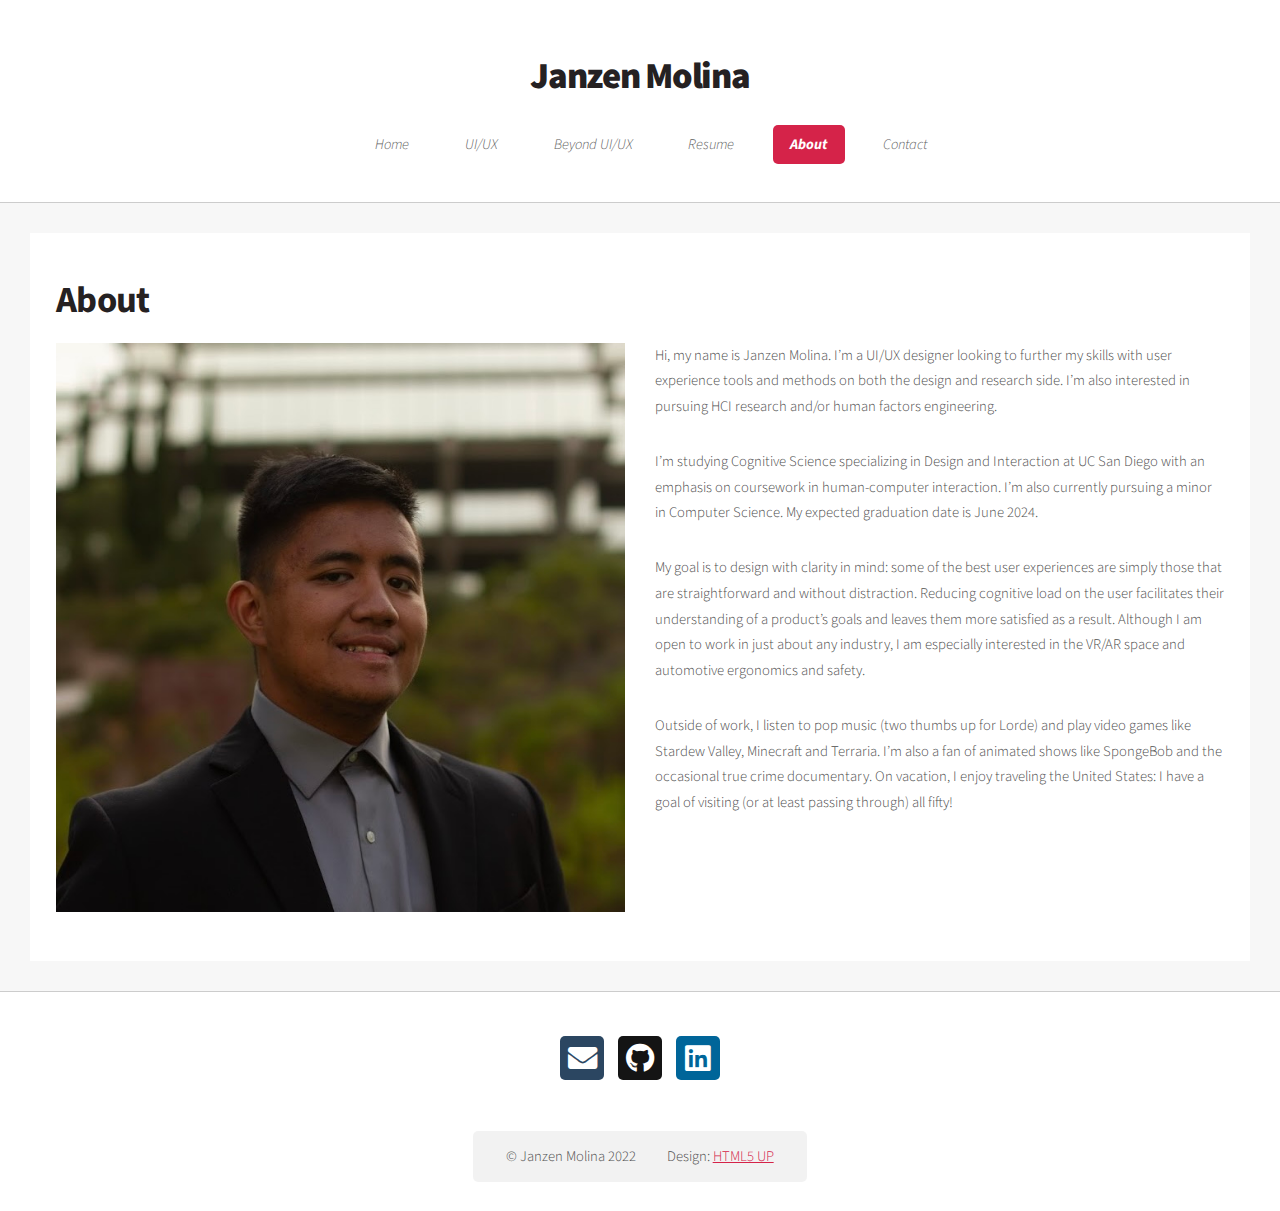
==== about.html @ df63ed5b "Portfolio website version 1.0" ====
<!DOCTYPE HTML>
<!--
	Dopetrope by HTML5 UP
	html5up.net | @ajlkn
	Free for personal and commercial use under the CCA 3.0 license (html5up.net/license)
-->
<html lang="en">
	<head>
		<title>Janzen Molina: About</title>
		<meta charset="utf-8">
		<meta name="viewport" content="width=device-width, initial-scale=1, user-scalable=no">
		<link rel="stylesheet" href="assets/css/main.css">
	</head>
	<body class="no-sidebar is-preload">
		<div id="page-wrapper">

			<!-- Header -->
				<section id="header">

					<!-- Logo -->
						<h1><a href="home.html">Janzen Molina</a></h1>

					<!-- Nav -->
						<nav id="nav">
							<ul>
								<li><a href="home.html">Home</a></li>
								<li>
									<a href="#">UI/UX</a>
									<ul>
										<li><a href="acm-website.html">ACM at UCSD Website</a></li>
										<li><a href="navassist.html">NavAssist</a></li>
										<li><a href="civictechjobs.html">Civic Tech Jobs</a></li>
										<li><a href="zoomredesign.html">Zoom Redesign</a></li>
									</ul>
								</li>
								<li>
									<a href="#">Beyond UI/UX</a>
									<ul>
										<!-- <li><a href="grove.html">Grove</a></li> -->
										<li><a href="synposium.html">SYNposium Banner</a></li>
										<li><a href="vrexhibition.html">VR Exhibition Night</a></li>
									</ul>
								</li>
								<li><a href="resume.html">Resume</a></li>
								<li class="current"><a href="about.html">About</a></li>
								<li><a href="contact.html">Contact</a></li>
							</ul>
						</nav>

				</section>

			<!-- Main -->
				<section id="main">
					<div class="container">

						<!-- Content -->
							<article class="box post">
								<header>
									<h2>About</h2>
								</header>
								<div class="row">
									<div class="col-6 col-12-medium">
											<div class="col-4"><span class="image fit"><img src="images/portrait-square.jpeg" alt=""></span></div>
									</div>
									<div class="col-6 col-12-medium">
										<p>Hi, my name is Janzen Molina. I’m a UI/UX designer looking to further my skills with user experience tools and methods on both the design and research side. I’m also interested in pursuing HCI research and/or human factors engineering.</p>
										<p>I’m studying Cognitive Science specializing in Design and Interaction at UC San Diego with an emphasis on coursework in human-computer interaction. I’m also currently pursuing a minor in Computer Science. My expected graduation date is June 2024.</p>
										<p>My goal is to design with clarity in mind: some of the best user experiences are simply those that are straightforward and without distraction. Reducing cognitive load on the user facilitates their understanding of a product’s goals and leaves them more satisfied as a result. Although I am open to work in just about any industry, I am especially interested in the VR/AR space and automotive ergonomics and safety.</p>
										<p>Outside of work, I listen to pop music (two thumbs up for Lorde) and play video games like Stardew Valley, Minecraft and Terraria. I’m also a fan of animated shows like SpongeBob and the occasional true crime documentary. On vacation, I enjoy traveling the United States: I have a goal of visiting (or at least passing through) all fifty! </p>
									</div>
								</div>
							</article>
						</div>
				</section>
				<!-- Footer -->
							<div id="copyright">
								<ul class="social">
										<li><a class="icon solid fa-envelope" href="mailto:jkmolina@ucsd.edu"><span class="label">Email</span></a></li>
										<li><a class="icon brands fa-github" href="https://github.com/janzenmolina"><span class="label">GitHub</span></a></li>
										<li><a class="icon brands fa-linkedin" href="https://www.linkedin.com/in/janzenmolina/"><span class="label">LinkedIn</span></a></li>
								</ul>
										<ul class="links">
											<li>&copy; Janzen Molina 2022</li><li>Design: <a href="http://html5up.net">HTML5 UP</a></li>
										</ul>
							</div>
			</div>

				

		<!-- Scripts -->
			<script src="assets/js/jquery.min.js"></script>
			<script src="assets/js/jquery.dropotron.min.js"></script>
			<script src="assets/js/browser.min.js"></script>
			<script src="assets/js/breakpoints.min.js"></script>
			<script src="assets/js/util.js"></script>
			<script src="assets/js/main.js"></script>

	</body>
</html>
---- assets/css/main.css ----
@import url("fontawesome-all.min.css");
@import url("https://fonts.googleapis.com/css?family=Source+Sans+Pro:300,400,700,900,300italic");

/*
	Dopetrope by HTML5 UP
	html5up.net | @ajlkn
	Free for personal and commercial use under the CCA 3.0 license (html5up.net/license)
*/

html, body, div, span, applet, object,
iframe, h1, h2, h3, h4, h5, h6, p, blockquote,
pre, a, abbr, acronym, address, big, cite,
code, del, dfn, em, img, ins, kbd, q, s, samp,
small, strike, strong, sub, sup, tt, var, b,
u, i, center, dl, dt, dd, ol, ul, li, fieldset,
form, label, legend, table, caption, tbody,
tfoot, thead, tr, th, td, article, aside,
canvas, details, embed, figure, figcaption,
footer, header, hgroup, menu, nav, output, ruby,
section, summary, time, mark, audio, video {
	margin: 0;
	padding: 0;
	border: 0;
	font-size: 100%;
	font: inherit;
	vertical-align: baseline;}

article, aside, details, figcaption, figure,
footer, header, hgroup, menu, nav, section {
	display: block;}

body {
	line-height: 1;
}

ol, ul {
	list-style: none;
}

blockquote, q {
	quotes: none;
}

	blockquote:before, blockquote:after, q:before, q:after {
		content: '';
		content: none;
	}

table {
	border-collapse: collapse;
	border-spacing: 0;
}

body {
	-webkit-text-size-adjust: none;
}

mark {
	background-color: transparent;
	color: inherit;
}

input::-moz-focus-inner {
	border: 0;
	padding: 0;
}

input, select, textarea {
	-moz-appearance: none;
	-webkit-appearance: none;
	-ms-appearance: none;
	appearance: none;
}

/* Basic */

	html {
		box-sizing: border-box;
	}

	*, *:before, *:after {
		box-sizing: inherit;
	}

	body {
		background: #252122;
		background-image: url("images/bg02.png");
	}

		body.is-preload *, body.is-preload *:before, body.is-preload *:after {
			-moz-animation: none !important;
			-webkit-animation: none !important;
			-ms-animation: none !important;
			animation: none !important;
			-moz-transition: none !important;
			-webkit-transition: none !important;
			-ms-transition: none !important;
			transition: none !important;
		}

	body, input, textarea, select {
		font-family: 'Source Sans Pro';
		font-weight: 300;
		color: #4d4d4d;
		font-size: 14pt;
		line-height: 1.75em;
	}

	strong, b {
		color: #252122;
		font-weight: 600;
	}

	i, em {
		font-style: italic;
	}

	sub {
		position: relative;
		top: 0.5em;
		font-size: 0.8em;
	}

	sup {
		position: relative;
		top: -0.5em;
		font-size: 0.8em;
	}

	blockquote {
		border-left: solid 0.75em #dddddd;
		padding: 1em 0 1em 1.5em;
		font-style: italic;
	}

	h1, h2, h3, h4, h5, h6 {
		color: #252122;
		font-weight: 700;
	}

	h1 a, h2 a, h3 a, h4 a, h5 a, h6 a {
		color: inherit;
		text-decoration: none;
	}

	h2 {
		font-size: 1.5em;
	}

	h3 {
		font-size: 1.35em;
	}

	a {
		color: #d52349;
		text-decoration: underline;
	}

		a:hover {
			text-decoration: none;
		}

	br.clear {
		clear: both;
	}

	hr {
		border: 0;
		border-top: solid 1px #dddddd;
		height: 1px;
		margin: 2em 0 2em 0;
	}

	p, ul, ol, dl, table {
		margin-bottom: 2em;
	}

/* Container */

	.container {
		margin: 0 auto;
		max-width: 100%;
		width: 70em;
	}

		@media screen and (max-width: 1680px) {

			.container {
				width: 70em;
			}

		}

		@media screen and (max-width: 1280px) {

			.container {
				width: calc(100% - 60px);
			}

		}

		@media screen and (max-width: 980px) {

			.container {
				width: calc(100% - 80px);
			}

		}

		@media screen and (max-width: 736px) {

			.container {
				width: calc(100% - 40px);
			}

		}

/* Row */

	.row {
		display: flex;
		flex-wrap: wrap;
		box-sizing: border-box;
		align-items: stretch;
	}

		.row > * {
			box-sizing: border-box;
		}

		.row.gtr-uniform > * > :last-child {
			margin-bottom: 0;
		}

		.row.aln-left {
			justify-content: flex-start;
		}

		.row.aln-center {
			justify-content: center;
		}

		.row.aln-right {
			justify-content: flex-end;
		}

		.row.aln-top {
			align-items: flex-start;
		}

		.row.aln-middle {
			align-items: center;
		}

		.row.aln-bottom {
			align-items: flex-end;
		}

		.row > .imp {
			order: -1;
		}

		.row > .col-1 {
			width: 8.33333%;
		}

		.row > .off-1 {
			margin-left: 8.33333%;
		}

		.row > .col-2 {
			width: 16.66667%;
		}

		.row > .off-2 {
			margin-left: 16.66667%;
		}

		.row > .col-3 {
			width: 25%;
		}

		.row > .off-3 {
			margin-left: 25%;
		}

		.row > .col-4 {
			width: 33.33333%;
		}

		.row > .off-4 {
			margin-left: 33.33333%;
		}

		.row > .col-5 {
			width: 41.66667%;
		}

		.row > .off-5 {
			margin-left: 41.66667%;
		}

		.row > .col-6 {
			width: 50%;
		}

		.row > .off-6 {
			margin-left: 50%;
		}

		.row > .col-7 {
			width: 58.33333%;
		}

		.row > .off-7 {
			margin-left: 58.33333%;
		}

		.row > .col-8 {
			width: 66.66667%;
		}

		.row > .off-8 {
			margin-left: 66.66667%;
		}

		.row > .col-9 {
			width: 75%;
		}

		.row > .off-9 {
			margin-left: 75%;
		}

		.row > .col-10 {
			width: 83.33333%;
		}

		.row > .off-10 {
			margin-left: 83.33333%;
		}

		.row > .col-11 {
			width: 91.66667%;
		}

		.row > .off-11 {
			margin-left: 91.66667%;
		}

		.row > .col-12 {
			width: 100%;
		}

		.row > .off-12 {
			margin-left: 100%;
		}

		.row.gtr-0 {
			margin-top: 0px;
			margin-left: 0px;
		}

			.row.gtr-0 > * {
				padding: 0px 0 0 0px;
			}

			.row.gtr-0.gtr-uniform {
				margin-top: 0px;
			}

				.row.gtr-0.gtr-uniform > * {
					padding-top: 0px;
				}

		.row.gtr-25 {
			margin-top: -12.5px;
			margin-left: -12.5px;
		}

			.row.gtr-25 > * {
				padding: 12.5px 0 0 12.5px;
			}

			.row.gtr-25.gtr-uniform {
				margin-top: -12.5px;
			}

				.row.gtr-25.gtr-uniform > * {
					padding-top: 12.5px;
				}

		.row.gtr-50 {
			margin-top: -25px;
			margin-left: -25px;
		}

			.row.gtr-50 > * {
				padding: 25px 0 0 25px;
			}

			.row.gtr-50.gtr-uniform {
				margin-top: -25px;
			}

				.row.gtr-50.gtr-uniform > * {
					padding-top: 25px;
				}

		.row {
			margin-top: -50px;
			margin-left: -50px;
		}

			.row > * {
				padding: 50px 0 0 50px;
			}

			.row.gtr-uniform {
				margin-top: -50px;
			}

				.row.gtr-uniform > * {
					padding-top: 50px;
				}

		.row.gtr-150 {
			margin-top: -75px;
			margin-left: -75px;
		}

			.row.gtr-150 > * {
				padding: 75px 0 0 75px;
			}

			.row.gtr-150.gtr-uniform {
				margin-top: -75px;
			}

				.row.gtr-150.gtr-uniform > * {
					padding-top: 75px;
				}

		.row.gtr-200 {
			margin-top: -100px;
			margin-left: -100px;
		}

			.row.gtr-200 > * {
				padding: 100px 0 0 100px;
			}

			.row.gtr-200.gtr-uniform {
				margin-top: -100px;
			}

				.row.gtr-200.gtr-uniform > * {
					padding-top: 100px;
				}

		@media screen and (max-width: 1680px) {

			.row {
				display: flex;
				flex-wrap: wrap;
				box-sizing: border-box;
				align-items: stretch;
			}

				.row > * {
					box-sizing: border-box;
				}

				.row.gtr-uniform > * > :last-child {
					margin-bottom: 0;
				}

				.row.aln-left {
					justify-content: flex-start;
				}

				.row.aln-center {
					justify-content: center;
				}

				.row.aln-right {
					justify-content: flex-end;
				}

				.row.aln-top {
					align-items: flex-start;
				}

				.row.aln-middle {
					align-items: center;
				}

				.row.aln-bottom {
					align-items: flex-end;
				}

				.row > .imp-xlarge {
					order: -1;
				}

				.row > .col-1-xlarge {
					width: 8.33333%;
				}

				.row > .off-1-xlarge {
					margin-left: 8.33333%;
				}

				.row > .col-2-xlarge {
					width: 16.66667%;
				}

				.row > .off-2-xlarge {
					margin-left: 16.66667%;
				}

				.row > .col-3-xlarge {
					width: 25%;
				}

				.row > .off-3-xlarge {
					margin-left: 25%;
				}

				.row > .col-4-xlarge {
					width: 33.33333%;
				}

				.row > .off-4-xlarge {
					margin-left: 33.33333%;
				}

				.row > .col-5-xlarge {
					width: 41.66667%;
				}

				.row > .off-5-xlarge {
					margin-left: 41.66667%;
				}

				.row > .col-6-xlarge {
					width: 50%;
				}

				.row > .off-6-xlarge {
					margin-left: 50%;
				}

				.row > .col-7-xlarge {
					width: 58.33333%;
				}

				.row > .off-7-xlarge {
					margin-left: 58.33333%;
				}

				.row > .col-8-xlarge {
					width: 66.66667%;
				}

				.row > .off-8-xlarge {
					margin-left: 66.66667%;
				}

				.row > .col-9-xlarge {
					width: 75%;
				}

				.row > .off-9-xlarge {
					margin-left: 75%;
				}

				.row > .col-10-xlarge {
					width: 83.33333%;
				}

				.row > .off-10-xlarge {
					margin-left: 83.33333%;
				}

				.row > .col-11-xlarge {
					width: 91.66667%;
				}

				.row > .off-11-xlarge {
					margin-left: 91.66667%;
				}

				.row > .col-12-xlarge {
					width: 100%;
				}

				.row > .off-12-xlarge {
					margin-left: 100%;
				}

				.row.gtr-0 {
					margin-top: 0px;
					margin-left: 0px;
				}

					.row.gtr-0 > * {
						padding: 0px 0 0 0px;
					}

					.row.gtr-0.gtr-uniform {
						margin-top: 0px;
					}

						.row.gtr-0.gtr-uniform > * {
							padding-top: 0px;
						}

				.row.gtr-25 {
					margin-top: -12.5px;
					margin-left: -12.5px;
				}

					.row.gtr-25 > * {
						padding: 12.5px 0 0 12.5px;
					}

					.row.gtr-25.gtr-uniform {
						margin-top: -12.5px;
					}

						.row.gtr-25.gtr-uniform > * {
							padding-top: 12.5px;
						}

				.row.gtr-50 {
					margin-top: -25px;
					margin-left: -25px;
				}

					.row.gtr-50 > * {
						padding: 25px 0 0 25px;
					}

					.row.gtr-50.gtr-uniform {
						margin-top: -25px;
					}

						.row.gtr-50.gtr-uniform > * {
							padding-top: 25px;
						}

				.row {
					margin-top: -50px;
					margin-left: -50px;
				}

					.row > * {
						padding: 50px 0 0 50px;
					}

					.row.gtr-uniform {
						margin-top: -50px;
					}

						.row.gtr-uniform > * {
							padding-top: 50px;
						}

				.row.gtr-150 {
					margin-top: -75px;
					margin-left: -75px;
				}

					.row.gtr-150 > * {
						padding: 75px 0 0 75px;
					}

					.row.gtr-150.gtr-uniform {
						margin-top: -75px;
					}

						.row.gtr-150.gtr-uniform > * {
							padding-top: 75px;
						}

				.row.gtr-200 {
					margin-top: -100px;
					margin-left: -100px;
				}

					.row.gtr-200 > * {
						padding: 100px 0 0 100px;
					}

					.row.gtr-200.gtr-uniform {
						margin-top: -100px;
					}

						.row.gtr-200.gtr-uniform > * {
							padding-top: 100px;
						}

		}

		@media screen and (max-width: 1280px) {

			.row {
				display: flex;
				flex-wrap: wrap;
				box-sizing: border-box;
				align-items: stretch;
			}

				.row > * {
					box-sizing: border-box;
				}

				.row.gtr-uniform > * > :last-child {
					margin-bottom: 0;
				}

				.row.aln-left {
					justify-content: flex-start;
				}

				.row.aln-center {
					justify-content: center;
				}

				.row.aln-right {
					justify-content: flex-end;
				}

				.row.aln-top {
					align-items: flex-start;
				}

				.row.aln-middle {
					align-items: center;
				}

				.row.aln-bottom {
					align-items: flex-end;
				}

				.row > .imp-large {
					order: -1;
				}

				.row > .col-1-large {
					width: 8.33333%;
				}

				.row > .off-1-large {
					margin-left: 8.33333%;
				}

				.row > .col-2-large {
					width: 16.66667%;
				}

				.row > .off-2-large {
					margin-left: 16.66667%;
				}

				.row > .col-3-large {
					width: 25%;
				}

				.row > .off-3-large {
					margin-left: 25%;
				}

				.row > .col-4-large {
					width: 33.33333%;
				}

				.row > .off-4-large {
					margin-left: 33.33333%;
				}

				.row > .col-5-large {
					width: 41.66667%;
				}

				.row > .off-5-large {
					margin-left: 41.66667%;
				}

				.row > .col-6-large {
					width: 50%;
				}

				.row > .off-6-large {
					margin-left: 50%;
				}

				.row > .col-7-large {
					width: 58.33333%;
				}

				.row > .off-7-large {
					margin-left: 58.33333%;
				}

				.row > .col-8-large {
					width: 66.66667%;
				}

				.row > .off-8-large {
					margin-left: 66.66667%;
				}

				.row > .col-9-large {
					width: 75%;
				}

				.row > .off-9-large {
					margin-left: 75%;
				}

				.row > .col-10-large {
					width: 83.33333%;
				}

				.row > .off-10-large {
					margin-left: 83.33333%;
				}

				.row > .col-11-large {
					width: 91.66667%;
				}

				.row > .off-11-large {
					margin-left: 91.66667%;
				}

				.row > .col-12-large {
					width: 100%;
				}

				.row > .off-12-large {
					margin-left: 100%;
				}

				.row.gtr-0 {
					margin-top: 0px;
					margin-left: 0px;
				}

					.row.gtr-0 > * {
						padding: 0px 0 0 0px;
					}

					.row.gtr-0.gtr-uniform {
						margin-top: 0px;
					}

						.row.gtr-0.gtr-uniform > * {
							padding-top: 0px;
						}

				.row.gtr-25 {
					margin-top: -7.5px;
					margin-left: -7.5px;
				}

					.row.gtr-25 > * {
						padding: 7.5px 0 0 7.5px;
					}

					.row.gtr-25.gtr-uniform {
						margin-top: -7.5px;
					}

						.row.gtr-25.gtr-uniform > * {
							padding-top: 7.5px;
						}

				.row.gtr-50 {
					margin-top: -15px;
					margin-left: -15px;
				}

					.row.gtr-50 > * {
						padding: 15px 0 0 15px;
					}

					.row.gtr-50.gtr-uniform {
						margin-top: -15px;
					}

						.row.gtr-50.gtr-uniform > * {
							padding-top: 15px;
						}

				.row {
					margin-top: -30px;
					margin-left: -30px;
				}

					.row > * {
						padding: 30px 0 0 30px;
					}

					.row.gtr-uniform {
						margin-top: -30px;
					}

						.row.gtr-uniform > * {
							padding-top: 30px;
						}

				.row.gtr-150 {
					margin-top: -45px;
					margin-left: -45px;
				}

					.row.gtr-150 > * {
						padding: 45px 0 0 45px;
					}

					.row.gtr-150.gtr-uniform {
						margin-top: -45px;
					}

						.row.gtr-150.gtr-uniform > * {
							padding-top: 45px;
						}

				.row.gtr-200 {
					margin-top: -60px;
					margin-left: -60px;
				}

					.row.gtr-200 > * {
						padding: 60px 0 0 60px;
					}

					.row.gtr-200.gtr-uniform {
						margin-top: -60px;
					}

						.row.gtr-200.gtr-uniform > * {
							padding-top: 60px;
						}

		}

		@media screen and (max-width: 980px) {

			.row {
				display: flex;
				flex-wrap: wrap;
				box-sizing: border-box;
				align-items: stretch;
			}

				.row > * {
					box-sizing: border-box;
				}

				.row.gtr-uniform > * > :last-child {
					margin-bottom: 0;
				}

				.row.aln-left {
					justify-content: flex-start;
				}

				.row.aln-center {
					justify-content: center;
				}

				.row.aln-right {
					justify-content: flex-end;
				}

				.row.aln-top {
					align-items: flex-start;
				}

				.row.aln-middle {
					align-items: center;
				}

				.row.aln-bottom {
					align-items: flex-end;
				}

				.row > .imp-medium {
					order: -1;
				}

				.row > .col-1-medium {
					width: 8.33333%;
				}

				.row > .off-1-medium {
					margin-left: 8.33333%;
				}

				.row > .col-2-medium {
					width: 16.66667%;
				}

				.row > .off-2-medium {
					margin-left: 16.66667%;
				}

				.row > .col-3-medium {
					width: 25%;
				}

				.row > .off-3-medium {
					margin-left: 25%;
				}

				.row > .col-4-medium {
					width: 33.33333%;
				}

				.row > .off-4-medium {
					margin-left: 33.33333%;
				}

				.row > .col-5-medium {
					width: 41.66667%;
				}

				.row > .off-5-medium {
					margin-left: 41.66667%;
				}

				.row > .col-6-medium {
					width: 50%;
				}

				.row > .off-6-medium {
					margin-left: 50%;
				}

				.row > .col-7-medium {
					width: 58.33333%;
				}

				.row > .off-7-medium {
					margin-left: 58.33333%;
				}

				.row > .col-8-medium {
					width: 66.66667%;
				}

				.row > .off-8-medium {
					margin-left: 66.66667%;
				}

				.row > .col-9-medium {
					width: 75%;
				}

				.row > .off-9-medium {
					margin-left: 75%;
				}

				.row > .col-10-medium {
					width: 83.33333%;
				}

				.row > .off-10-medium {
					margin-left: 83.33333%;
				}

				.row > .col-11-medium {
					width: 91.66667%;
				}

				.row > .off-11-medium {
					margin-left: 91.66667%;
				}

				.row > .col-12-medium {
					width: 100%;
				}

				.row > .off-12-medium {
					margin-left: 100%;
				}

				.row.gtr-0 {
					margin-top: 0px;
					margin-left: 0px;
				}

					.row.gtr-0 > * {
						padding: 0px 0 0 0px;
					}

					.row.gtr-0.gtr-uniform {
						margin-top: 0px;
					}

						.row.gtr-0.gtr-uniform > * {
							padding-top: 0px;
						}

				.row.gtr-25 {
					margin-top: -10px;
					margin-left: -10px;
				}

					.row.gtr-25 > * {
						padding: 10px 0 0 10px;
					}

					.row.gtr-25.gtr-uniform {
						margin-top: -10px;
					}

						.row.gtr-25.gtr-uniform > * {
							padding-top: 10px;
						}

				.row.gtr-50 {
					margin-top: -20px;
					margin-left: -20px;
				}

					.row.gtr-50 > * {
						padding: 20px 0 0 20px;
					}

					.row.gtr-50.gtr-uniform {
						margin-top: -20px;
					}

						.row.gtr-50.gtr-uniform > * {
							padding-top: 20px;
						}

				.row {
					margin-top: -40px;
					margin-left: -40px;
				}

					.row > * {
						padding: 40px 0 0 40px;
					}

					.row.gtr-uniform {
						margin-top: -40px;
					}

						.row.gtr-uniform > * {
							padding-top: 40px;
						}

				.row.gtr-150 {
					margin-top: -60px;
					margin-left: -60px;
				}

					.row.gtr-150 > * {
						padding: 60px 0 0 60px;
					}

					.row.gtr-150.gtr-uniform {
						margin-top: -60px;
					}

						.row.gtr-150.gtr-uniform > * {
							padding-top: 60px;
						}

				.row.gtr-200 {
					margin-top: -80px;
					margin-left: -80px;
				}

					.row.gtr-200 > * {
						padding: 80px 0 0 80px;
					}

					.row.gtr-200.gtr-uniform {
						margin-top: -80px;
					}

						.row.gtr-200.gtr-uniform > * {
							padding-top: 80px;
						}

		}

		@media screen and (max-width: 736px) {

			.row {
				display: flex;
				flex-wrap: wrap;
				box-sizing: border-box;
				align-items: stretch;
			}

				.row > * {
					box-sizing: border-box;
				}

				.row.gtr-uniform > * > :last-child {
					margin-bottom: 0;
				}

				.row.aln-left {
					justify-content: flex-start;
				}

				.row.aln-center {
					justify-content: center;
				}

				.row.aln-right {
					justify-content: flex-end;
				}

				.row.aln-top {
					align-items: flex-start;
				}

				.row.aln-middle {
					align-items: center;
				}

				.row.aln-bottom {
					align-items: flex-end;
				}

				.row > .imp-small {
					order: -1;
				}

				.row > .col-1-small {
					width: 8.33333%;
				}

				.row > .off-1-small {
					margin-left: 8.33333%;
				}

				.row > .col-2-small {
					width: 16.66667%;
				}

				.row > .off-2-small {
					margin-left: 16.66667%;
				}

				.row > .col-3-small {
					width: 25%;
				}

				.row > .off-3-small {
					margin-left: 25%;
				}

				.row > .col-4-small {
					width: 33.33333%;
				}

				.row > .off-4-small {
					margin-left: 33.33333%;
				}

				.row > .col-5-small {
					width: 41.66667%;
				}

				.row > .off-5-small {
					margin-left: 41.66667%;
				}

				.row > .col-6-small {
					width: 50%;
				}

				.row > .off-6-small {
					margin-left: 50%;
				}

				.row > .col-7-small {
					width: 58.33333%;
				}

				.row > .off-7-small {
					margin-left: 58.33333%;
				}

				.row > .col-8-small {
					width: 66.66667%;
				}

				.row > .off-8-small {
					margin-left: 66.66667%;
				}

				.row > .col-9-small {
					width: 75%;
				}

				.row > .off-9-small {
					margin-left: 75%;
				}

				.row > .col-10-small {
					width: 83.33333%;
				}

				.row > .off-10-small {
					margin-left: 83.33333%;
				}

				.row > .col-11-small {
					width: 91.66667%;
				}

				.row > .off-11-small {
					margin-left: 91.66667%;
				}

				.row > .col-12-small {
					width: 100%;
				}

				.row > .off-12-small {
					margin-left: 100%;
				}

				.row.gtr-0 {
					margin-top: 0px;
					margin-left: 0px;
				}

					.row.gtr-0 > * {
						padding: 0px 0 0 0px;
					}

					.row.gtr-0.gtr-uniform {
						margin-top: 0px;
					}

						.row.gtr-0.gtr-uniform > * {
							padding-top: 0px;
						}

				.row.gtr-25 {
					margin-top: -5px;
					margin-left: -5px;
				}

					.row.gtr-25 > * {
						padding: 5px 0 0 5px;
					}

					.row.gtr-25.gtr-uniform {
						margin-top: -5px;
					}

						.row.gtr-25.gtr-uniform > * {
							padding-top: 5px;
						}

				.row.gtr-50 {
					margin-top: -10px;
					margin-left: -10px;
				}

					.row.gtr-50 > * {
						padding: 10px 0 0 10px;
					}

					.row.gtr-50.gtr-uniform {
						margin-top: -10px;
					}

						.row.gtr-50.gtr-uniform > * {
							padding-top: 10px;
						}

				.row {
					margin-top: -20px;
					margin-left: -20px;
				}

					.row > * {
						padding: 20px 0 0 20px;
					}

					.row.gtr-uniform {
						margin-top: -20px;
					}

						.row.gtr-uniform > * {
							padding-top: 20px;
						}

				.row.gtr-150 {
					margin-top: -30px;
					margin-left: -30px;
				}

					.row.gtr-150 > * {
						padding: 30px 0 0 30px;
					}

					.row.gtr-150.gtr-uniform {
						margin-top: -30px;
					}

						.row.gtr-150.gtr-uniform > * {
							padding-top: 30px;
						}

				.row.gtr-200 {
					margin-top: -40px;
					margin-left: -40px;
				}

					.row.gtr-200 > * {
						padding: 40px 0 0 40px;
					}

					.row.gtr-200.gtr-uniform {
						margin-top: -40px;
					}

						.row.gtr-200.gtr-uniform > * {
							padding-top: 40px;
						}

		}

/* Form */

	form label {
		display: block;
		color: #252122;
		font-weight: 400;
		margin: 0 0 0.5em 0;
	}

	form input[type=text],
	form input[type=email],
	form input[type=password],
	form select,
	form textarea {
		-webkit-appearance: none;
		display: block;
		border: 0;
		padding: 0.75em 1em;
		font-size: 1em;
		border-radius: 5px;
		border: solid 1px #dddddd;
		background: #fff;
		width: 100%;
	}

		form input[type=text]:focus,
		form input[type=email]:focus,
		form input[type=password]:focus,
		form select:focus,
		form textarea:focus {
			box-shadow: inset 0px 0px 1px 1px #43bff0;
		}

	form textarea {
		height: 15em;
	}

	form ::-webkit-input-placeholder {
		color: #555 !important;
	}

	form :-moz-placeholder {
		color: #555 !important;
	}

	form ::-moz-placeholder {
		color: #555 !important;
	}

	form :-ms-input-placeholder {
		color: #555 !important;
	}

	form ::-moz-focus-inner {
		border: 0;
	}

/* Tables */

	table {
		width: 100%;
	}

		table tr {
			border-top: solid 1px #dddddd;
		}

			table tr:first-child {
				border-top: 0;
			}

		table td {
			padding: 0.5em 1em 0.5em 1em;
		}

		table th {
			text-align: left;
			padding: 0.5em 1em 0.5em 1em;
			font-weight: 700;
			margin: 0 0 1em 0;
		}

		table thead {
			border-bottom: solid 2px #dddddd;
		}

/* Section/Article */

	section, article {
		margin-bottom: 2.5em;
	}

		section > :last-child, section:last-child, article > :last-child, article:last-child {
			margin-bottom: 0;
		}

	header {
		margin: 0 0 1.5em 0;
	}

		header > p {
			display: block;
			font-style: italic;
			margin: 0.5em 0 0 0;
			padding-bottom: 0.5em;
		}

		header.major {
			position: relative;
			text-align: center;
			border-top: solid 1px #ccc;
			top: 1em;
			margin: 0 0 3em 0;
		}

			header.major h2 {
				background: #fff;
				position: relative;
				top: -0.65em;
				display: inline;
				margin: 0;
				padding: 0 1em 0 1em;
			}

	footer {
		margin: 2.25em 0 0 0;
	}

/* Box */

	.box {
		background: #ffffff;
		padding: 2.75em 1.75em 2.75em 1.75em;
	}

		.box .image.featured {
			position: relative;
			width: auto;
			left: 1.75em;
			top: 1.75em;
			margin: -4.5em 0 4.25em -3.5em;
		}

		.box.post header {
			padding-top: 1em;
			margin: 0 0 2em 0;
		}

		.box.post h2 {
			font-size: 2.5em;
			letter-spacing: -0.015em;
		}

		.box.post header > p {
			margin-top: 1.25em;
			font-size: 1.25em;
		}

		.box footer ul.actions {
			margin-bottom: 0;
		}


/* Button */

	input[type="button"],
	input[type="submit"],
	input[type="reset"],
	button,
	.button {
		-webkit-appearance: none;
		display: inline-block;
		text-decoration: none;
		cursor: pointer;
		border: 0;
		border-radius: 5px;
		background: #d52349;
		color: #fff !important;
		font-weight: 700;
		outline: 0;
		font-size: 1.1em;
		padding: 0.65em 1.5em 0.65em 1.5em;
		text-align: center;
		-moz-transition: background-color .25s ease-in-out;
		-webkit-transition: background-color .25s ease-in-out;
		-ms-transition: background-color .25s ease-in-out;
		transition: background-color .25s ease-in-out;
	}

		input[type="button"]:hover,
		input[type="submit"]:hover,
		input[type="reset"]:hover,
		button:hover,
		.button:hover {
			background: #e53359;
		}

		input[type="button"]:active,
		input[type="submit"]:active,
		input[type="reset"]:active,
		button:active,
		.button:active {
			background: #c51349;
		}

		input[type="button"].alt,
		input[type="submit"].alt,
		input[type="reset"].alt,
		button.alt,
		.button.alt {
			background: #252122;
		}

			input[type="button"].alt:hover,
			input[type="submit"].alt:hover,
			input[type="reset"].alt:hover,
			button.alt:hover,
			.button.alt:hover {
				background: #353132;
			}

			input[type="button"].alt:active,
			input[type="submit"].alt:active,
			input[type="reset"].alt:active,
			button.alt:active,
			.button.alt:active {
				background: #151112;
			}

		input[type="button"].icon:before,
		input[type="submit"].icon:before,
		input[type="reset"].icon:before,
		button.icon:before,
		.button.icon:before {
			opacity: 0.35;
			position: relative;
			top: 0.05em;
			margin-right: 0.75em;
		}

		input[type="button"].large,
		input[type="submit"].large,
		input[type="reset"].large,
		button.large,
		.button.large {
			font-size: 1.5em;
			padding: 0.75em 1.5em 0.75em 1.5em;
		}

/* Image */

	.image {
		display: inline-block;
		outline: 0;
	}

		.image img {
			display: block;
			width: 100%;
		}

		.image.centered {
			display: block;
			margin: 0 0 2em 0;
		}

			.image.centered img {
				margin: 0 auto;
				width: auto;
			}

		.image.featured {
			display: block;
			width: 100%;
			margin: 0 0 2em 0;

		}

		.image.left {
			float: left;
			margin: 0 2em 2em 0;
		}

/* List */

	ul {
		list-style: disc;
		padding-left: 1em;
	}

		ul li {
			padding-left: 0.5em;
		}

	ol {
		list-style: decimal;
		padding-left: 1.25em;
	}

		ol li {
			padding-left: 0.25em;
		}

/* Actions */

	ul.actions {
		list-style: none;
		padding-left: 0;
	}

		ul.actions li {
			display: inline-block;
			margin-left: 1em;
			padding-left: 0;
		}

			ul.actions li:first-child {
				margin-left: 0;
			}

/* Links */

	ul.links {
		list-style: none;
		padding-left: 0;
	}

		ul.links li {
			display: inline-block;
			border-left: solid 1px rgba(255, 255, 255, 0.05);
			padding: 0 0 0 1em;
			margin: 0 0 0 1em;
		}

			ul.links li:first-child {
				border-left: 0;
				padding-left: 0;
				margin-left: 0;
			}

/* Contact */

	ul.contact {
		list-style: none;
		padding-left: 0;
	}

		ul.contact li {
			position: relative;
			border-top: solid 1px #ddd;
			padding: 1.3em 0 1.3em 7em;
		}

			ul.contact li h3 {
				position: absolute;
				left: 0;
				top: 1.3em;
				font-size: 1.1em;
			}

			ul.contact li p {
				margin: 0;
			}

			ul.contact li:first-child {
				padding-top: 0;
				border-top: 0;
			}

				ul.contact li:first-child h3 {
					top: 0;
				}

/* Dates */

	ul.dates {
		list-style: none;
		padding-left: 0;
	}

		ul.dates li {
			position: relative;
			border-top: solid 1px #ddd;
			padding: 1.3em 0 1.3em 6.75em;
		}

		ul.dates .date {
			display: block;
			position: absolute;
			left: 0;
			top: 1.3em;
			background-color: #d52349;
			height: 3.5em;
			text-align: center;
			color: #fff;
			line-height: 1em;
			border-top-left-radius: 5px;
			border-bottom-left-radius: 5px;
			padding: 0.5em 0.75em 0 1em;
		}

			ul.dates .date:after {
				content: '';
				position: absolute;
				bottom: 0;
				right: -1.2em;
				border-left: solid 1.25em #d52349;
				border-top: solid 1.8em transparent;
				border-bottom: solid 1.8em transparent;
			}

			ul.dates .date strong {
				display: block;
				font-size: 1.75em;
				padding-top: 0.15em;
			}

		ul.dates h3 {
			font-size: 1.1em;
		}

		ul.dates p {
			margin: 0;
		}

		ul.dates li:first-child {
			border-top: 0;
			padding-top: 0;
		}

			ul.dates li:first-child .date {
				top: 0;
			}

/* Divided */

	ul.divided {
		list-style: none;
		padding-left: 0;
	}

		ul.divided li {
			border-top: solid 1px #ddd;
			padding: 1em 0 1em 0;
		}

			ul.divided li:first-child {
				border-top: 0;
				padding-top: 0;
			}

/* Social */

	ul.social {
		list-style: none;
		padding-left: 0;
		overflow: hidden;
		cursor: default;
		margin: 0 0 3.25em 0;
	}

		ul.social li {
			display: inline-block;
			padding-left: 0;
			margin-left: 0.75em;
		}

			ul.social li:first-child {
				margin-left: 0;
			}

			ul.social li a {
				display: inline-block;
				width: 3em;
				height: 3em;
				text-align: center;
				border-radius: 5px;
				background: #888;
				-moz-transition: background-color .25s ease-in-out;
				-webkit-transition: background-color .25s ease-in-out;
				-ms-transition: background-color .25s ease-in-out;
				transition: background-color .25s ease-in-out;
			}

				ul.social li a:before {
					color: #fff;
					font-size: 2em;
					line-height: 1.5em;
				}

				ul.social li a.fa-facebook {
					background: #3c5a98;
				}

					ul.social li a.fa-facebook:hover {
						background: #4c6aa8;
					}

				ul.social li a.fa-twitter {
					background: #2daae4;
				}

					ul.social li a.fa-twitter:hover {
						background: #3dbaf4;
					}

				ul.social li a.fa-dribbble {
					background: #c4376b;
				}

					ul.social li a.fa-dribbble:hover {
						background: #d4477b;
					}

				ul.social li a.fa-linkedin {
					background: #006599;
				}

					ul.social li a.fa-linkedin:hover {
						background: #1075a9;
					}

				ul.social li a.fa-tumblr {
					background: #2b4661;
				}

					ul.social li a.fa-tumblr:hover {
						background: #3b5671;
					}

				ul.social li a.fa-google-plus {
					background: #da2713;
				}

					ul.social li a.fa-google-plus:hover {
						background: #ea3723;
					}

				ul.social li a.fa-github {
					background: #141414;
				}

					ul.social li a.fa-github:hover {
						background: #252525;
					}	

				ul.social li a.fa-envelope {
					background: #2b4661;
				}

					ul.social li a.fa-envelope:hover {
						background: #3b5671;
					}

/* Icons */

	.icon {
		text-decoration: none;
		position: relative;
		text-decoration: none;
	}

		.icon:before {
			-moz-osx-font-smoothing: grayscale;
			-webkit-font-smoothing: antialiased;
			display: inline-block;
			font-style: normal;
			font-variant: normal;
			text-rendering: auto;
			line-height: 1;
			text-transform: none !important;
			font-family: 'Font Awesome 5 Free';
			font-weight: 400;
		}

		.icon.solid:before {
			font-weight: 900;
		}

		.icon.brands:before {
			font-family: 'Font Awesome 5 Brands';
		}

		.icon:before {
			line-height: inherit;
		}

		.icon > .label {
			display: none;
		}

		.icon.featured {
			position: relative;
			display: inline-block;
			background-color: #d52349;
			width: 9em;
			padding: 1.75em 0 0.75em 0;
			border-top-left-radius: 5px;
			border-top-right-radius: 5px;
			margin: 0 0 4.5em 0;
			cursor: default;
		}

			.icon.featured:before {
				font-size: 4.5em;
				line-height: 1em;
				color: #fff;
			}

			.icon.featured:after {
				content: '';
				position: absolute;
				bottom: -1.95em;
				left: 0;
				border-top: solid 2em #d52349;
				border-left: solid 4.5em transparent;
				border-right: solid 4.5em transparent;
			}

			.icon.featured.alt {
				background-color: #252122;
			}

				.icon.featured.alt:after {
					border-top-color: #252122;
				}

			.icon.featured.alt2 {
				background-color: #827a7c;
			}

				.icon.featured.alt2:after {
					border-top-color: #827a7c;
				}

/* Page Wrapper */

	#page-wrapper > section {
		margin-bottom: 0;
	}

/* Header */

	#header {
		position: relative;
		background: #ffffff;
		border-bottom: solid 1px #ccc;
		padding: 5em 0 4em 0;
		text-align: center;

	}

		#header h1 {
			color: #252122;
			font-weight: 900;
			font-size: 2.5em;
			letter-spacing: -0.035em;
			line-height: 1;
		}

/* Nav */

	#nav {
		margin: 2.5em 0 0 0;
	}

		#nav > ul {
			margin: 0;
		}

			#nav > ul > li {
				display: inline-block;
				font-style: italic;
				margin: 0 0.35em 0 0.35em;
			}

				#nav > ul > li > ul {
					display: none;
				}

				#nav > ul > li > a {
					border-radius: 5px;
					color: #5d5d5d;
					text-decoration: none;
					padding: 0.6em 1.2em 0.6em 1.2em;
					-moz-transition: background-color .25s ease-in-out;
					-webkit-transition: background-color .25s ease-in-out;
					-ms-transition: background-color .25s ease-in-out;
					transition: background-color .25s ease-in-out;
					outline: 0;
				}

				#nav > ul > li:hover > a, #nav > ul > li.active > a {
					background: #f3f3f3;
				}

				#nav > ul > li.current > a {
					background: #d52349;
					color: #fff !important;
					font-weight: 700;
				}

	.dropotron {
		border-radius: 5px;
		background-color: #252122;
		background-color: rgba(34, 30, 31, 0.98);
		padding: 1.25em 1.5em 1.25em 1.5em;
		font-style: italic;
		min-width: 13em;
		box-shadow: 0px 8px 15px 0px rgba(0, 0, 0, 0.5);
		text-align: left;
		margin-top: -1.25em;
		margin-left: -1px;
		list-style: none;
	}

		.dropotron a, .dropotron span {
			color: #aaa;
			text-decoration: none;
			-moz-transition: color .25s ease-in-out;
			-webkit-transition: color .25s ease-in-out;
			-ms-transition: color .25s ease-in-out;
			transition: color .25s ease-in-out;
		}

		.dropotron li {
			padding: 0.25em 0 0.25em 0;
		}

			.dropotron li:hover > a, .dropotron li:hover > span {
				color: #fff;
			}

		.dropotron.level-0 {
			margin-top: 2em;
		}

			.dropotron.level-0:before {
				content: '';
				display: block;
				position: absolute;
				left: 50%;
				margin-left: -10px;
				top: -9px;
				border-left: solid 10px transparent;
				border-right: solid 10px transparent;
				border-bottom: solid 10px #252122;
				border-bottom-color: rgba(34, 30, 31, 0.98);
			}

/* Banner */

	#banner {
		background: #CCE8F4 url("../../images/banner.png");
		background-position: center center;
		background-size: auto 100%;
		background-repeat: no-repeat;
		text-align: center;
		position: relative;
		padding: 8em 0;
		margin: 4em 0 0 0;
	}

		#banner header {
			background-color: rgba(34, 30, 31, 0.98);
			display: inline-block;
			padding: 2.5em 5em;
			border-radius: 5px;
		}

			#banner header h2 {
				color: #fff;
				font-weight: 700;
				font-size: 2.5em;
				margin: 0 0 0.65em 0;
			}

			#banner header p {
				color: #fff;
				padding: 0;
				font-style: normal;
				margin: 0;
				font-size: 1.5em;
			}

/* Intro */

	#intro {
		text-align: center;
		overflow: hidden;
	}

		#intro section {
			margin: 3em 0;
			padding: 2.5em 0;
		}

		#intro h2 {
			font-size: 1.75em;
		}

		#intro p {
			margin: 0;
		}

		#intro .middle {
			position: relative;
			z-index: 1;
		}

			#intro .middle:before {
				content: '';
				width: 32px;
				height: 100%;
				position: absolute;
				left: -24px;
				top: 0;
				display: block;
				z-index: -1;
				box-shadow: 32px 0 0 0 #fff, 0 -32px 0 0 #fff, 0 32px 0 0 #fff, 32px 32px 0 0 #fff, 32px -32px 0 0 #fff, 0 0 32px 0 rgba(0, 0, 0, 0.15);
			}

			#intro .middle:after {
				content: '';
				width: 32px;
				height: 100%;
				position: absolute;
				right: -24px;
				top: 0;
				display: block;
				z-index: -1;
				box-shadow: -32px 0 0 0 #fff, 0 -32px 0 0 #fff, 0 32px 0 0 #fff, -32px 32px 0 0 #fff, -32px -32px 0 0 #fff, 0 0 32px 0 rgba(0, 0, 0, 0.15);
			}

		#intro .button {
			min-width: 12em;
		}

		#intro footer {
			margin: 0;
		}

/* Main */

	#main {
		position: relative;
		background: #f7f7f7 url("images/bg02.png");
		padding: 4em 0 4em 0;
		border-bottom: solid 1px #ccc;
		
	}

		#main:before {
			content: '';
			position: absolute;
			top: 0;
			left: 0;
			width: 100%;
			background: url("images/bg01.png");
			background-size: 100% 100%;
			z-index: 0;
			opacity: 0.1;
		}

		#main .major h2 {
			background: #f7f7f7 url("images/bg02.png");
		}

		.index-main {
			border-bottom: solid 1px #ccc;
		}

/* Footer */

	#footer {
		position: relative;
		color: #858484;
		padding: 4em 0;
	}

		#footer:before {
			content: '';
			position: absolute;
			top: 0;
			left: 0;
			width: 100%;
			background: url("images/bg01.png");
			background-size: 100% 100%;
			z-index: 0;
			opacity: 0.5;
		}

		#footer a {
			color: #c5c4c4;
		}

		#footer h2, #footer h3, #footer h4, #footer h5, #footer h6, #footer strong, #footer b {
			color: #fff;
		}

			#footer h2 a, #footer h3 a, #footer h4 a, #footer h5 a, #footer h6 a, #footer strong a, #footer b a {
				color: inherit;
			}

		#footer ul.contact li,
		#footer ul.dates li,
		#footer ul.divided li {
			border-top-color: #353434;
			border-top-color: rgba(255, 255, 255, 0.05);
		}

		#footer header {
			margin: 0 0 3em 0;
		}

			#footer header h2 {
				font-size: 1.75em;
			}

/* Copyright */

	#copyright {
		text-align: center;
		padding: 3em 0 2em 0;
		background-color: #fff;
	}

		#copyright ul.links {
			display: inline-block;
			background: #2C2929;
			background: rgba(0, 0, 0, 0.05);
			border-radius: 5px;
			margin: 0;
			padding: 0.85em 2.25em 0.85em 2.25em;
		}

	.index-copyright {
		
	}

/* XLarge */

	@media screen and (max-width: 1680px) {

		/* Basic */

			body, input, textarea, select {
				font-size: 12pt;
			}

	}

/* Large */

	@media screen and (max-width: 1280px) {

		/* Basic */

			body, input, textarea, select {
				font-size: 11pt;
			}

		/* Section/Article */

			header.major {
				margin: 0.75em 0 2.5em 0;
			}

				header.major h2 {
					padding: 0 1em 0 1em;
				}

		/* Social */

			ul.social li {
				margin: 0 0 0.25em 0.75em;
			}

		/* Header */

			#header {
				padding: 4em 0 3em 0;
			}

		/* Banner */

			#banner {
				padding: 6em 0;
				margin: 3em 0 0 0;
			}

		/* Intro */

			#intro {
				padding: 0;
			}

				#intro section {
					padding: 1em 2em;
				}

				#intro .middle:before {
					left: -12px;
				}

				#intro .middle:after {
					right: -12px;
				}

		/* Main */

			#main {
				padding: 30px 0;
			}

		/* Footer */

			#footer {
				padding: 3em 0;
			}

				#footer:before {
					height: 2.5em;
				}

				#footer header {
					margin: 0 0 1.5em 0;
				}

					#footer header h2 {
						font-size: 1.25em;
					}

		/* Copyright */

			#copyright {
				margin: 0;
			}

	}

/* Medium */

	#navPanel, #titleBar {
		display: none;
	}

	@media screen and (max-width: 980px) {

		/* Basic */

			html, body {
				overflow-x: hidden;
			}

		/* Box */

			.box footer ul.actions li {
				margin: 1em 0 0 0;
				display: block;
			}

				.box footer ul.actions li .button {
					width: 100%;
				}

				.box footer ul.actions li:first-child {
					margin-top: 0;
				}

		/* Header */

			#header {
				padding: 3.5em 0 3em 0;
			}

		/* Nav */

			#nav {
				display: none;
			}

		/* Intro */

			#intro {
				padding: 3em 0 0 0;
			}

				#intro section {
					position: relative;
					border-top: solid 1px #dfdfdf;
					margin: 0;
					padding: 40px 0 0 0;
				}

					#intro section.first {
						border-top: 0;
						padding-top: 0;
					}

					#intro section p {
						margin: 0;
					}

				#intro .middle:before, #intro .middle:after {
					display: none;
				}

				#intro footer {
					padding: 3em 0 0 0;
				}

					#intro footer ul.actions {
						margin-bottom: 0;
					}

		/* Main */

			#main {
				padding: 40px 0;
			}

		/* Copyright */

			#copyright ul.links {
				display: block;
			}

		/* Nav */

			#page-wrapper {
				-moz-backface-visibility: hidden;
				-webkit-backface-visibility: hidden;
				-ms-backface-visibility: hidden;
				backface-visibility: hidden;
				-moz-transition: -moz-transform 0.5s ease;
				-webkit-transition: -webkit-transform 0.5s ease;
				-ms-transition: -ms-transform 0.5s ease;
				transition: transform 0.5s ease;
				padding-bottom: 1px;
			}

			#titleBar {
				-moz-backface-visibility: hidden;
				-webkit-backface-visibility: hidden;
				-ms-backface-visibility: hidden;
				backface-visibility: hidden;
				-moz-transition: -moz-transform 0.5s ease;
				-webkit-transition: -webkit-transform 0.5s ease;
				-ms-transition: -ms-transform 0.5s ease;
				transition: transform 0.5s ease;
				display: block;
				height: 44px;
				left: 0;
				position: fixed;
				top: 0;
				width: 100%;
				z-index: 10001;
				background: none;
			}

				#titleBar .toggle {
					text-decoration: none;
					width: 80px;
					height: 60px;
				}

					#titleBar .toggle:before {
						-moz-osx-font-smoothing: grayscale;
						-webkit-font-smoothing: antialiased;
						display: inline-block;
						font-style: normal;
						font-variant: normal;
						text-rendering: auto;
						line-height: 1;
						text-transform: none !important;
						font-family: 'Font Awesome 5 Free';
						font-weight: 900;
					}

					#titleBar .toggle:before {
						content: '\f0c9';
						display: block;
						position: absolute;
						left: 10px;
						top: 10px;
						width: 50px;
						height: 40px;
						line-height: 40px;
						font-size: 18px;
						color: #fff;
						text-align: center;
						background: rgba(150, 150, 150, 0.75);
						border-radius: 5px;
					}

					#titleBar .toggle:active:before {
						background-color: #969696;
					}

			#navPanel {
				-moz-backface-visibility: hidden;
				-webkit-backface-visibility: hidden;
				-ms-backface-visibility: hidden;
				backface-visibility: hidden;
				-moz-transform: translateX(-275px);
				-webkit-transform: translateX(-275px);
				-ms-transform: translateX(-275px);
				transform: translateX(-275px);
				-moz-transition: -moz-transform 0.5s ease;
				-webkit-transition: -webkit-transform 0.5s ease;
				-ms-transition: -ms-transform 0.5s ease;
				transition: transform 0.5s ease;
				display: block;
				height: 100%;
				left: 0;
				overflow-y: auto;
				position: fixed;
				top: 0;
				width: 275px;
				z-index: 10002;
				color: #858484;
				background-image: url("images/bg02.png");
				box-shadow: inset -3px 0px 5px 0px rgba(0, 0, 0, 0.35);
			}

				#navPanel .link {
					display: block;
					color: #888;
					text-decoration: none;
					height: 44px;
					line-height: 44px;
					border-top: solid 1px rgba(255, 255, 255, 0.05);
					padding: 0 1em 0 1em;
					font-style: italic;
				}

					#navPanel .link:first-child {
						border-top: 0;
					}

				#navPanel .indent-1 {
					display: inline-block;
					width: 1em;
				}

				#navPanel .indent-2 {
					display: inline-block;
					width: 2em;
				}

				#navPanel .indent-3 {
					display: inline-block;
					width: 3em;
				}

				#navPanel .indent-4 {
					display: inline-block;
					width: 4em;
				}

				#navPanel .indent-5 {
					display: inline-block;
					width: 5em;
				}

				#navPanel .depth-0 {
					color: #fff;
				}

			body.navPanel-visible #page-wrapper {
				-moz-transform: translateX(275px);
				-webkit-transform: translateX(275px);
				-ms-transform: translateX(275px);
				transform: translateX(275px);
			}

			body.navPanel-visible #titleBar {
				-moz-transform: translateX(275px);
				-webkit-transform: translateX(275px);
				-ms-transform: translateX(275px);
				transform: translateX(275px);
			}

			body.navPanel-visible #navPanel {
				-moz-transform: translateX(0);
				-webkit-transform: translateX(0);
				-ms-transform: translateX(0);
				transform: translateX(0);
			}

	}

/* Small */

	@media screen and (max-width: 736px) {

		/* Basic */

			body, input, textarea, select {
				font-size: 11pt;
			}

			h2, h3, h4, h5, h6 {
				font-size: 1.25em;
			}

		/* Button */

			input[type="button"].large,
			input[type="submit"].large,
			input[type="reset"].large,
			button.large,
			.button.large {
				font-size: 1.1em;
				padding: 0.65em 1.5em 0.65em 1.5em;
			}

		/* Actions */

			ul.actions li {
				margin: 1em 0 0 0;
				display: block;
			}

				ul.actions li .button {
					width: 100%;
				}

				ul.actions li:first-child {
					margin-top: 0;
				}

		/* Section/Article */

			section, article {
				margin-bottom: 20px;
			}

			header {
				margin: 0 0 1em 0;
			}

			footer {
				margin: 2em 0 0 0;
			}

		/* Box */

			.box {
				padding: 25px 15px 20px 15px;
			}

				.box .image.featured {
					left: 15px;
					top: 15px;
					margin: -40px 0 40px -30px;
				}

				.box.post header {
					padding-top: 0;
					margin: 0 0 1em 0;
				}

				.box.post h2 {
					font-size: 1.5em;
					line-height: 1.5em;
				}

				.box.post header > p {
					margin-top: 0;
					font-size: 1em;
				}

		/* Divided */

			ul.divided li {
				padding: 0.5em 0 0.5em 0;
			}

		/* Contact */

			ul.contact li {
				padding: 0.8em 0 0.8em 7em;
			}

				ul.contact li h3 {
					top: 0.8em;
				}

		/* Dates */

			ul.dates li {
				padding-left: 6em;
			}

			ul.dates h3 {
				margin: 0 0 0.5em 0;
			}

		/* Links */

			ul.links li {
				display: block;
				padding: 0.25em 0 0 0;
				margin: 0.25em 0 0 0;
				border-left: 0;
			}

				ul.links li:first-child {
					padding-top: 0;
					margin-top: 0;
				}

		/* Social */

			ul.social li {
				margin: 0 0.5em 0.75em 0;
			}

		/* Icons */

			.icon.featured {
				width: 8em;
				margin: 0 0 3em 0;
			}

				.icon.featured:after {
					border-left: solid 4em transparent;
					border-right: solid 4em transparent;
				}

		/* Header */

			#header {
				text-align: center;
				padding: 2em 0;

			}

				#header h1 {
					color: #252122;
					font-weight: 900;
					font-size: 1.75em;
					letter-spacing: -0.035em;
				}

		/* Intro */

			#intro {
				padding: 2em 0 0 0;
			}

				#intro section {
					padding: 40px 0 0 0;
					margin: 20px 0 0 0;
				}

				#intro h2 {
					font-size: 1.25em;
				}

		/* Banner */

			#banner {
				padding: 6em 0;
				margin: 2em 0 0 0;
			}

				#banner header {
					padding: 1.5em 1em 1.5em 1em;
					display: block;
					border-radius: 0;
				}

					#banner header h2 {
						font-size: 1.5em;
						line-height: 1.5em;
						margin: 0 0 0.25em 0;
					}

					#banner header p {
						font-size: 1.2em;
					}

		/* Main */

			#main {
				padding: 20px 0;
			}

		/* Footer */

			#footer {
				padding: 40px 0 20px 0;
			}

	}

	/* Form */

	form {
		margin: 0 0 2em 0;
		overflow-x: hidden;
	}

		form > :last-child {
			margin-bottom: 0;
		}

		form > .fields {
			display: -moz-flex;
			display: -webkit-flex;
			display: -ms-flex;
			display: flex;
			-moz-flex-wrap: wrap;
			-webkit-flex-wrap: wrap;
			-ms-flex-wrap: wrap;
			flex-wrap: wrap;
			width: calc(100% + 3em);
			margin: -1.5em 0 2em -1.5em;
		}

			form > .fields > .field {
				-moz-flex-grow: 0;
				-webkit-flex-grow: 0;
				-ms-flex-grow: 0;
				flex-grow: 0;
				-moz-flex-shrink: 0;
				-webkit-flex-shrink: 0;
				-ms-flex-shrink: 0;
				flex-shrink: 0;
				padding: 1.5em 0 0 1.5em;
				width: calc(100% - 1.5em);
			}

				form > .fields > .field.half {
					width: calc(50% - 0.75em);
				}

				form > .fields > .field.third {
					width: calc(100%/3 - 0.5em);
				}

				form > .fields > .field.quarter {
					width: calc(25% - 0.375em);
				}

		@media screen and (max-width: 480px) {

			form > .fields {
				width: calc(100% + 3em);
				margin: -1.5em 0 2em -1.5em;
			}

				form > .fields > .field {
					padding: 1.5em 0 0 1.5em;
					width: calc(100% - 1.5em);
				}

					form > .fields > .field.half {
						width: calc(100% - 1.5em);
					}

					form > .fields > .field.third {
						width: calc(100% - 1.5em);
					}

					form > .fields > .field.quarter {
						width: calc(100% - 1.5em);
					}

		}

	label {
		display: block;
		font-size: 0.9em;
		font-weight: 900;
		margin: 0 0 1em 0;
	}

	input[type="text"],
	input[type="password"],
	input[type="email"],
	input[type="tel"],
	select,
	textarea {
		-moz-appearance: none;
		-webkit-appearance: none;
		-ms-appearance: none;
		appearance: none;
		background-color: transparent;
		border: none;
		border-radius: 0;
		border-bottom: solid 1px #c9c9c9;
		color: inherit;
		display: block;
		outline: 0;
		padding: 0;
		text-decoration: none;
		width: 100%;
	}

		input[type="text"]:invalid,
		input[type="password"]:invalid,
		input[type="email"]:invalid,
		input[type="tel"]:invalid,
		select:invalid,
		textarea:invalid {
			box-shadow: none;
		}

		input[type="text"]:focus,
		input[type="password"]:focus,
		input[type="email"]:focus,
		input[type="tel"]:focus,
		select:focus,
		textarea:focus {
			border-bottom-color: #f2849e;
			box-shadow: inset 0 -1px 0 0 #f2849e;
		}

	select {
		background-image: url("data:image/svg+xml;charset=utf8,%3Csvg xmlns='http://www.w3.org/2000/svg' width='40' height='40' preserveAspectRatio='none' viewBox='0 0 40 40'%3E%3Cpath d='M9.4,12.3l10.4,10.4l10.4-10.4c0.2-0.2,0.5-0.4,0.9-0.4c0.3,0,0.6,0.1,0.9,0.4l3.3,3.3c0.2,0.2,0.4,0.5,0.4,0.9 c0,0.4-0.1,0.6-0.4,0.9L20.7,31.9c-0.2,0.2-0.5,0.4-0.9,0.4c-0.3,0-0.6-0.1-0.9-0.4L4.3,17.3c-0.2-0.2-0.4-0.5-0.4-0.9 c0-0.4,0.1-0.6,0.4-0.9l3.3-3.3c0.2-0.2,0.5-0.4,0.9-0.4S9.1,12.1,9.4,12.3z' fill='%23c9c9c9' /%3E%3C/svg%3E");
		background-size: 1.25rem;
		background-repeat: no-repeat;
		background-position: calc(100% - 1rem) center;
		height: 3em;
		padding-right: 3em;
		text-overflow: ellipsis;
	}

		select option {
			background: #ffffff;
		}

		select:focus::-ms-value {
			background-color: transparent;
		}

		select::-ms-expand {
			display: none;
		}

	input[type="text"],
	input[type="password"],
	input[type="email"],
	select {
		height: 3em;
	}

	textarea {
		padding: 0;
		min-height: 3.75em;
	}

	input[type="checkbox"],
	input[type="radio"] {
		-moz-appearance: none;
		-webkit-appearance: none;
		-ms-appearance: none;
		appearance: none;
		display: block;
		float: left;
		margin-right: -2em;
		opacity: 0;
		width: 1em;
		z-index: -1;
	}

		input[type="checkbox"] + label,
		input[type="radio"] + label {
			text-decoration: none;
			color: #585858;
			cursor: pointer;
			display: inline-block;
			font-size: 1em;
			font-weight: 300;
			padding-left: 2.55em;
			padding-right: 0.75em;
			position: relative;
		}

			input[type="checkbox"] + label:before,
			input[type="radio"] + label:before {
				-moz-osx-font-smoothing: grayscale;
				-webkit-font-smoothing: antialiased;
				display: inline-block;
				font-style: normal;
				font-variant: normal;
				text-rendering: auto;
				line-height: 1;
				text-transform: none !important;
				font-family: 'Font Awesome 5 Free';
				font-weight: 900;
			}

			input[type="checkbox"] + label:before,
			input[type="radio"] + label:before {
				border-radius: 4px;
				border: solid 1px #c9c9c9;
				content: '';
				display: inline-block;
				font-size: 0.8em;
				height: 2.25em;
				left: 0;
				line-height: 2.25em;
				position: absolute;
				text-align: center;
				top: 0;
				width: 2.25em;
			}

		input[type="checkbox"]:checked + label:before,
		input[type="radio"]:checked + label:before {
			background: #585858;
			border-color: #585858;
			color: #ffffff;
			content: '\f00c';
		}

		input[type="checkbox"]:focus + label:before,
		input[type="radio"]:focus + label:before {
			border-color: #f2849e;
			box-shadow: 0 0 0 1px #f2849e;
		}

	input[type="checkbox"] + label:before {
		border-radius: 4px;
	}

	input[type="radio"] + label:before {
		border-radius: 100%;
	}

	/* Resume */

	#resume-button {
		margin-bottom: 16px;
	}
	.resume-section {
		margin-bottom: 16px;
	}

	.resume-section-header {
		margin-bottom: 16px;
	}

	.resume-entry-title {
		font-size: 1em;
	}
	
	.resume-entry-subtitle {
		margin-bottom: 0;
	}

	.resume-list {
		margin-bottom: 16px;
		margin-left: 2em;
	}


	/* Figma Embed */
	.figma-embed {
		border: 1px solid rgba(0, 0, 0, 0.1);
		display: block;
		margin: auto;
		margin-bottom: 2em;
		width: 40vw;
		height: 22.5vw;
	} 

	@media screen and (max-width: 768px) {
		.figma-embed {
		display: none;
		}
	}
	@media screen and (min-width: 2560px) {
		.figma-embed {
		width: 1021px;
		height: 574px;
		}
	}

	/* Article Images */
	.article-image {
		display: block;
		margin: auto;
		margin-bottom: 0.5em;
		width: 50%;
		height: auto;
	}

	.gallery-image {
		display: block;
		margin: auto;
		margin-bottom: 0.5em;
		width: 100%;
		height: auto;
	}

	.gallery-description {
		text-align: center;
		margin-bottom: 2em;
	}

	/* Youtube Embed */

	.youtube-embed {
		display: block;
		margin: auto;
	}
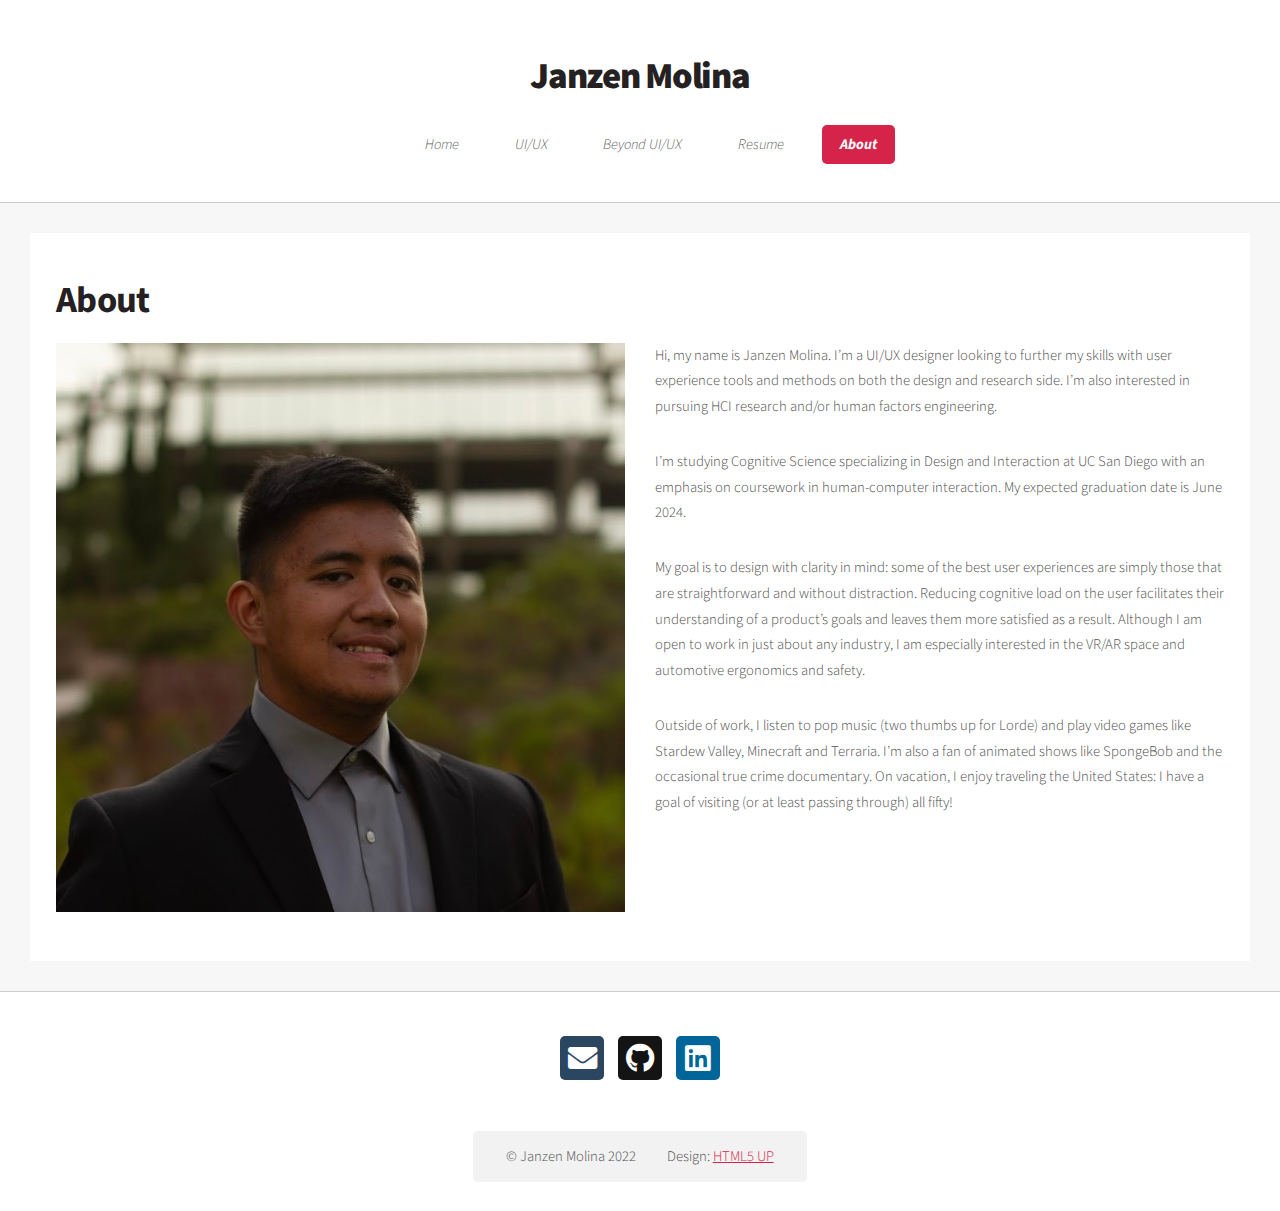
==== commit 3c4cef2e: "Minor page edits" ====
--- a/about.html
+++ b/about.html
@@ -6,7 +6,16 @@
 -->
 <html lang="en">
 	<head>
-		<title>Janzen Molina: About</title>
+		<!-- Google tag (gtag.js) -->
+		<script async src="https://www.googletagmanager.com/gtag/js?id=G-7V2T37B7CE"></script>
+		<script>
+		  window.dataLayer = window.dataLayer || [];
+		  function gtag(){dataLayer.push(arguments);}
+		  gtag('js', new Date());
+
+		  gtag('config', 'G-7V2T37B7CE');
+		</script>
+		<title>About - Janzen Molina</title>
 		<meta charset="utf-8">
 		<meta name="viewport" content="width=device-width, initial-scale=1, user-scalable=no">
 		<link rel="stylesheet" href="assets/css/main.css">
@@ -18,12 +27,12 @@
 				<section id="header">
 
 					<!-- Logo -->
-						<h1><a href="home.html">Janzen Molina</a></h1>
+						<h1><a href="index.html">Janzen Molina</a></h1>
 
 					<!-- Nav -->
 						<nav id="nav">
 							<ul>
-								<li><a href="home.html">Home</a></li>
+								<li><a href="index.html">Home</a></li>
 								<li>
 									<a href="#">UI/UX</a>
 									<ul>
@@ -37,13 +46,13 @@
 									<a href="#">Beyond UI/UX</a>
 									<ul>
 										<!-- <li><a href="grove.html">Grove</a></li> -->
-										<li><a href="synposium.html">SYNposium Banner</a></li>
+										<li><a href="synposium.html">SYNposium</a></li>
 										<li><a href="vrexhibition.html">VR Exhibition Night</a></li>
 									</ul>
 								</li>
 								<li><a href="resume.html">Resume</a></li>
 								<li class="current"><a href="about.html">About</a></li>
-								<li><a href="contact.html">Contact</a></li>
+								
 							</ul>
 						</nav>
 
@@ -64,7 +73,7 @@
 									</div>
 									<div class="col-6 col-12-medium">
 										<p>Hi, my name is Janzen Molina. I’m a UI/UX designer looking to further my skills with user experience tools and methods on both the design and research side. I’m also interested in pursuing HCI research and/or human factors engineering.</p>
-										<p>I’m studying Cognitive Science specializing in Design and Interaction at UC San Diego with an emphasis on coursework in human-computer interaction. I’m also currently pursuing a minor in Computer Science. My expected graduation date is June 2024.</p>
+										<p>I’m studying Cognitive Science specializing in Design and Interaction at UC San Diego with an emphasis on coursework in human-computer interaction. My expected graduation date is June 2024.</p>
 										<p>My goal is to design with clarity in mind: some of the best user experiences are simply those that are straightforward and without distraction. Reducing cognitive load on the user facilitates their understanding of a product’s goals and leaves them more satisfied as a result. Although I am open to work in just about any industry, I am especially interested in the VR/AR space and automotive ergonomics and safety.</p>
 										<p>Outside of work, I listen to pop music (two thumbs up for Lorde) and play video games like Stardew Valley, Minecraft and Terraria. I’m also a fan of animated shows like SpongeBob and the occasional true crime documentary. On vacation, I enjoy traveling the United States: I have a goal of visiting (or at least passing through) all fifty! </p>
 									</div>
